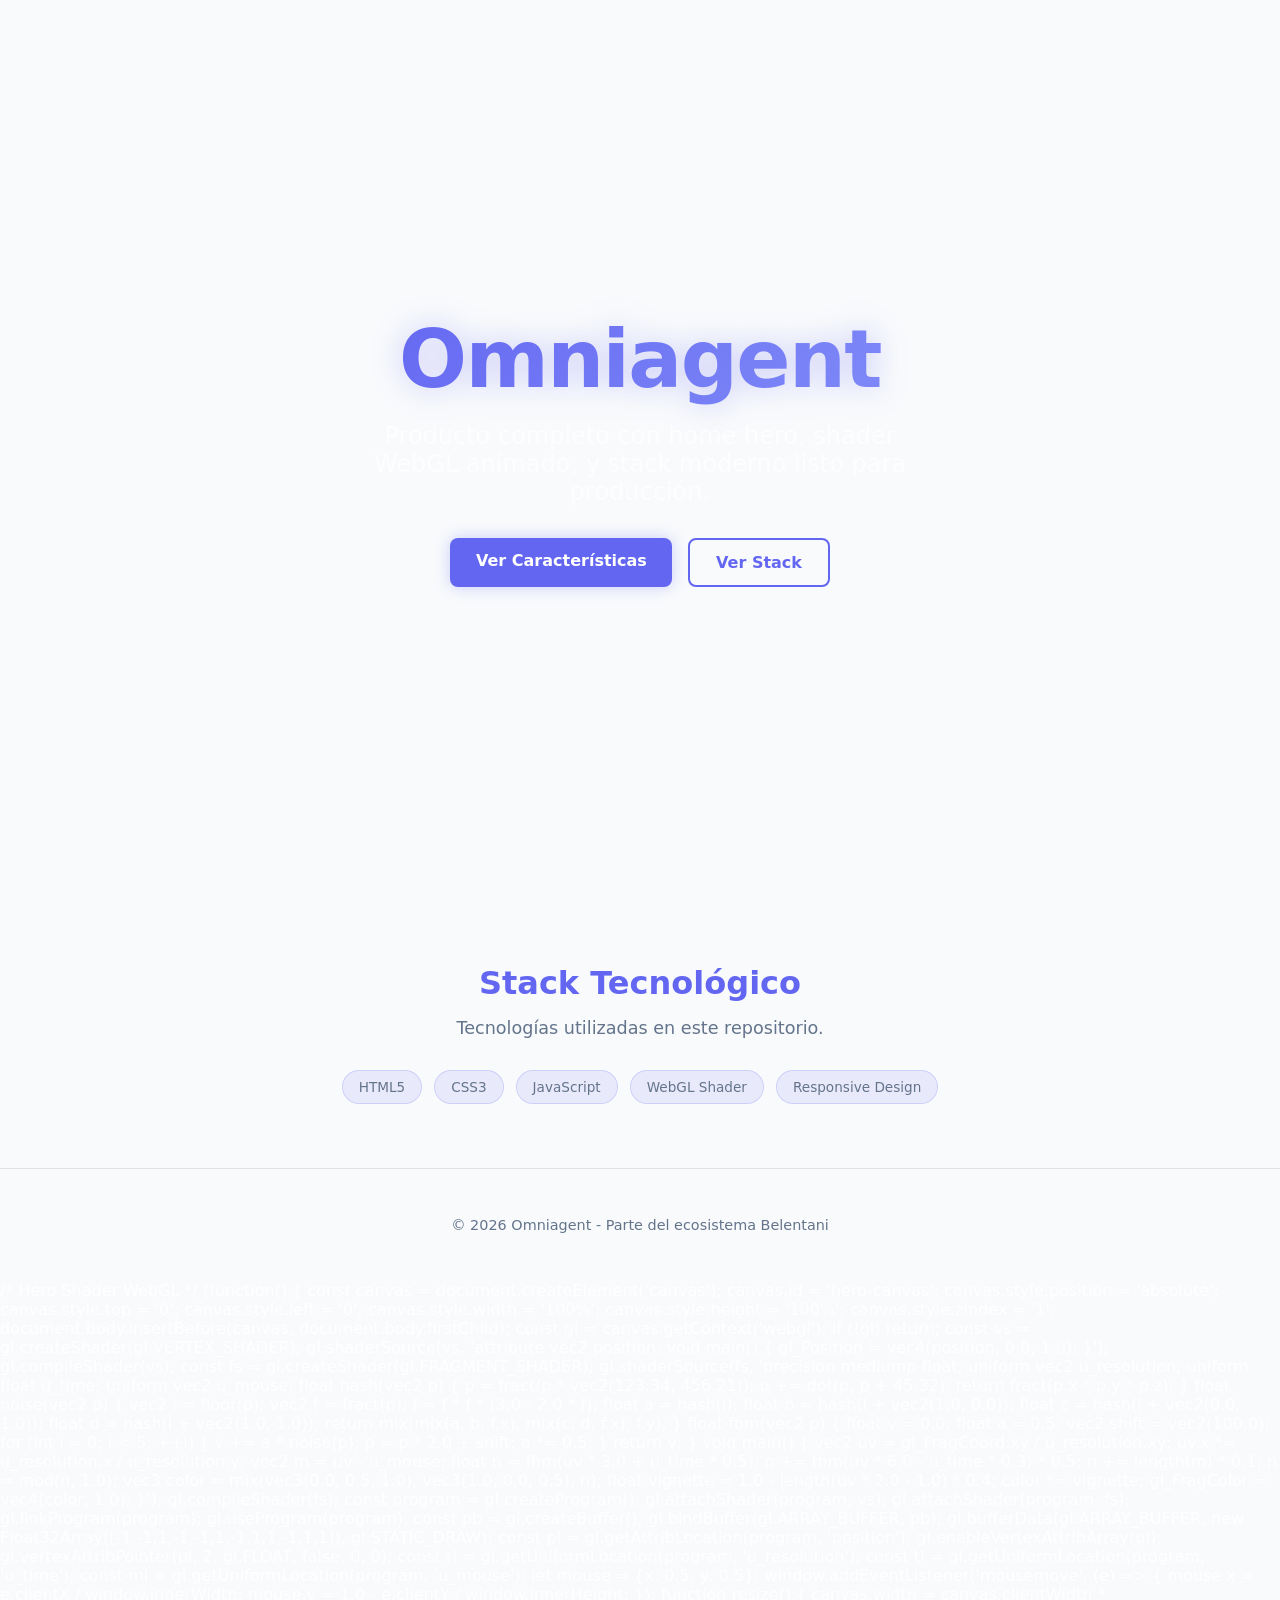
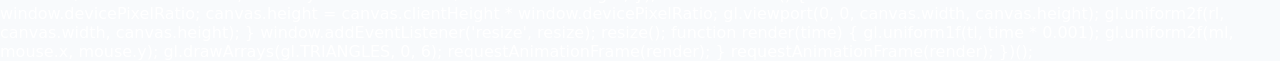
==== index.html @ 8b7341c3 "ci: install + 75 tests pass (6 skipped Windows)" ====
<!DOCTYPE html>
<html lang="es">
<head>
  <meta charset="UTF-8">
  <meta name="viewport" content="width=device-width, initial-scale=1.0">
  <meta name="description" content="omniagent - Producto completo con hero shader y animaciones">
  <title>Omniagent</title>
  <link rel="theme-color" content="#6366f1">
  <style>/* Hero Shader */
:root {
  --primary: #6366f1;
  --secondary: #818cf8;
  --bg: #f8fafc;
  --accent: #4f46e5;
  --glow: 0 0 15px rgba(99, 102, 241, 0.3);
}
* {
  box-sizing: border-box;
  margin: 0;
  padding: 0;
}
body {
  margin: 0;
  padding: 0;
  background: var(--bg);
  color: #ffffff;
  font-family: system-ui, -apple-system, sans-serif;
  overflow-x: hidden;
}
.hero {
  position: relative;
  width: 100vw;
  height: 100vh;
  display: flex;
  flex-direction: column;
  justify-content: center;
  align-items: center;
  background: var(--bg);
  overflow: hidden;
}
.hero-canvas {
  position: absolute;
  top: 0;
  left: 0;
  width: 100%;
  height: 100%;
  z-index: 1;
}
.hero-overlay {
  position: relative;
  z-index: 10;
  text-align: center;
  padding: 2rem;
}
.hero h1 {
  font-size: clamp(2.5rem, 8vw, 5rem);
  font-weight: 800;
  margin-bottom: 1rem;
  letter-spacing: -0.02em;
  background: linear-gradient(135deg, var(--primary), var(--secondary));
  -webkit-background-clip: text;
  -webkit-text-fill-color: transparent;
  background-clip: text;
  filter: drop-shadow(0 0 15px rgba(99, 102, 241, 0.3));
  animation: pulse 3s ease-in-out infinite;
}
.hero p {
  font-size: clamp(1.1rem, 3vw, 1.5rem);
  color: rgba(255,255,255,0.7);
  margin-bottom: 2rem;
  max-width: 600px;
  margin-left: auto;
  margin-right: auto;
}
.hero-actions {
  display: flex;
  gap: 1rem;
  justify-content: center;
  flex-wrap: wrap;
}
.btn-primary {
  background: var(--primary);
  color: #ffffff;
  padding: 0.8rem 1.6rem;
  border-radius: 0.5rem;
  font-weight: 600;
  text-decoration: none;
  font-size: 1rem;
  border: none;
  cursor: pointer;
  box-shadow: 0 0 15px rgba(99, 102, 241, 0.3);
}
.btn-primary:hover {
  transform: translateY(-2px);
  opacity: 0.9;
  filter: brightness(1.1);
}
.btn-secondary {
  background: transparent;
  color: var(--primary);
  padding: 0.8rem 1.6rem;
  border-radius: 0.5rem;
  font-weight: 600;
  text-decoration: none;
  font-size: 1rem;
  border: 2px solid var(--primary);
  cursor: pointer;
  transition: all 0.3s ease;
}
.btn-secondary:hover {
  background: var(--primary);
  color: #ffffff;
}
@keyframes pulse {
  0%, 100% { opacity: 1; transform: scale(1); }
  50% { opacity: 0.8; transform: scale(1.05); }
}
@media (max-width: 768px) {
  .hero h1 { font-size: 2rem; }
  .hero p { font-size: 1rem; }
  .hero-actions { flex-direction: column; align-items: center; }
  .btn-primary, .btn-secondary { width: 100%; max-width: 250px; text-align: center; }
}
@media (prefers-reduced-motion: reduce) {
  .hero { animation: none; }
  .hero h1 { animation: none; }
}
section {
  padding: 4rem 2rem;
  max-width: 1200px;
  margin: 0 auto;
}
section h2 {
  font-size: 2rem;
  margin-bottom: 1rem;
  color: var(--primary);
  text-align: center;
}
section p {
  font-size: 1.1rem;
  color: #64748b;
  max-width: 700px;
  margin: 0 auto 2rem;
  text-align: center;
}
.stack-list {
  display: flex;
  flex-wrap: wrap;
  gap: 0.75rem;
  justify-content: center;
  list-style: none;
  padding: 0;
}
.stack-list li {
  background: rgba(99, 102, 241, 0.1);
  border: 1px solid rgba(99, 102, 241, 0.2);
  border-radius: 2rem;
  padding: 0.5rem 1rem;
  font-size: 0.85rem;
  color: #64748b;
}
footer {
  padding: 3rem 2rem;
  border-top: 1px solid rgba(128, 128, 128, 0.2);
  text-align: center;
  color: #64748b;
  font-size: 0.9rem;
}
@media (max-width: 768px) {
  .hero { min-height: 80vh; }
  .hero h1 { font-size: 2rem; }
  .hero p { font-size: 1rem; }
  .hero-actions { flex-direction: column; align-items: center; }
  .btn-primary, .btn-secondary { width: 100%; max-width: 250px; text-align: center; }
  section { padding: 2rem 1rem; }
}
</style>
</head>
<body>
  <section class="hero">
    <div class="hero-canvas"></div>
    <div class="hero-overlay">
      <h1>Omniagent</h1>
      <p>Producto completo con home hero, shader WebGL animado, y stack moderno listo para producción.</p>
      <div class="hero-actions">
        <a href="#" class="btn-primary">Ver Características</a>
        <a href="#stack" class="btn-secondary">Ver Stack</a>
      </div>
    </div>
  </section>
  <section id="stack">
    <h2>Stack Tecnológico</h2>
    <p>Tecnologías utilizadas en este repositorio.</p>
    <ul class="stack-list">
      <li>HTML5</li>
      <li>CSS3</li>
      <li>JavaScript</li>
      <li>WebGL Shader</li>
      <li>Responsive Design</li>
    </ul>
  </section>
  <footer><p>© 2026 Omniagent - Parte del ecosistema Belentani</p></footer>
/* Hero Shader WebGL */
(function() {
  const canvas = document.createElement('canvas');
  canvas.id = 'hero-canvas';
  canvas.style.position = 'absolute';
  canvas.style.top = '0';
  canvas.style.left = '0';
  canvas.style.width = '100%';
  canvas.style.height = '100%';
  canvas.style.zIndex = '1';
  document.body.insertBefore(canvas, document.body.firstChild);
  const gl = canvas.getContext('webgl');
  if (!gl) return;
  const vs = gl.createShader(gl.VERTEX_SHADER);
  gl.shaderSource(vs, 'attribute vec2 position; void main() { gl_Position = vec4(position, 0.0, 1.0); }');
  gl.compileShader(vs);
  const fs = gl.createShader(gl.FRAGMENT_SHADER);
  gl.shaderSource(fs, 'precision mediump float; uniform vec2 u_resolution; uniform float u_time; uniform vec2 u_mouse; float hash(vec2 p) { p = fract(p * vec2(123.34, 456.21)); p += dot(p, p + 45.32); return fract(p.x * p.y * p.z); } float noise(vec2 p) { vec2 i = floor(p); vec2 f = fract(p); f = f * f * (3.0 - 2.0 * f); float a = hash(i); float b = hash(i + vec2(1.0, 0.0)); float c = hash(i + vec2(0.0, 1.0)); float d = hash(i + vec2(1.0, 1.0)); return mix(mix(a, b, f.x), mix(c, d, f.x), f.y); } float fbm(vec2 p) { float v = 0.0; float a = 0.5; vec2 shift = vec2(100.0); for (int i = 0; i < 5; ++i) { v += a * noise(p); p = p * 2.0 + shift; a *= 0.5; } return v; } void main() { vec2 uv = gl_FragCoord.xy / u_resolution.xy; uv.x *= u_resolution.x / u_resolution.y; vec2 m = uv - u_mouse; float n = fbm(uv * 3.0 + u_time * 0.5); n += fbm(uv * 6.0 - u_time * 0.3) * 0.5; n += length(m) * 0.1; n = mod(n, 1.0); vec3 color = mix(vec3(0.0, 0.5, 1.0), vec3(1.0, 0.0, 0.5), n); float vignette = 1.0 - length(uv * 2.0 - 1.0) * 0.4; color *= vignette; gl_FragColor = vec4(color, 1.0); }');
  gl.compileShader(fs);
  const program = gl.createProgram();
  gl.attachShader(program, vs);
  gl.attachShader(program, fs);
  gl.linkProgram(program);
  gl.useProgram(program);
  const pb = gl.createBuffer();
  gl.bindBuffer(gl.ARRAY_BUFFER, pb);
  gl.bufferData(gl.ARRAY_BUFFER, new Float32Array([-1,-1,1,-1,-1,1,-1,1,1,-1,1,1]), gl.STATIC_DRAW);
  const pl = gl.getAttribLocation(program, 'position');
  gl.enableVertexAttribArray(pl);
  gl.vertexAttribPointer(pl, 2, gl.FLOAT, false, 0, 0);
  const rl = gl.getUniformLocation(program, 'u_resolution');
  const tl = gl.getUniformLocation(program, 'u_time');
  const ml = gl.getUniformLocation(program, 'u_mouse');
  let mouse = {x: 0.5, y: 0.5};
  window.addEventListener('mousemove', (e) => { mouse.x = e.clientX / window.innerWidth; mouse.y = 1.0 - e.clientY / window.innerHeight; });
  function resize() { canvas.width = canvas.clientWidth * window.devicePixelRatio; canvas.height = canvas.clientHeight * window.devicePixelRatio; gl.viewport(0, 0, canvas.width, canvas.height); gl.uniform2f(rl, canvas.width, canvas.height); }
  window.addEventListener('resize', resize);
  resize();
  function render(time) { gl.uniform1f(tl, time * 0.001); gl.uniform2f(ml, mouse.x, mouse.y); gl.drawArrays(gl.TRIANGLES, 0, 6); requestAnimationFrame(render); }
  requestAnimationFrame(render);
})();
</body>
</html>
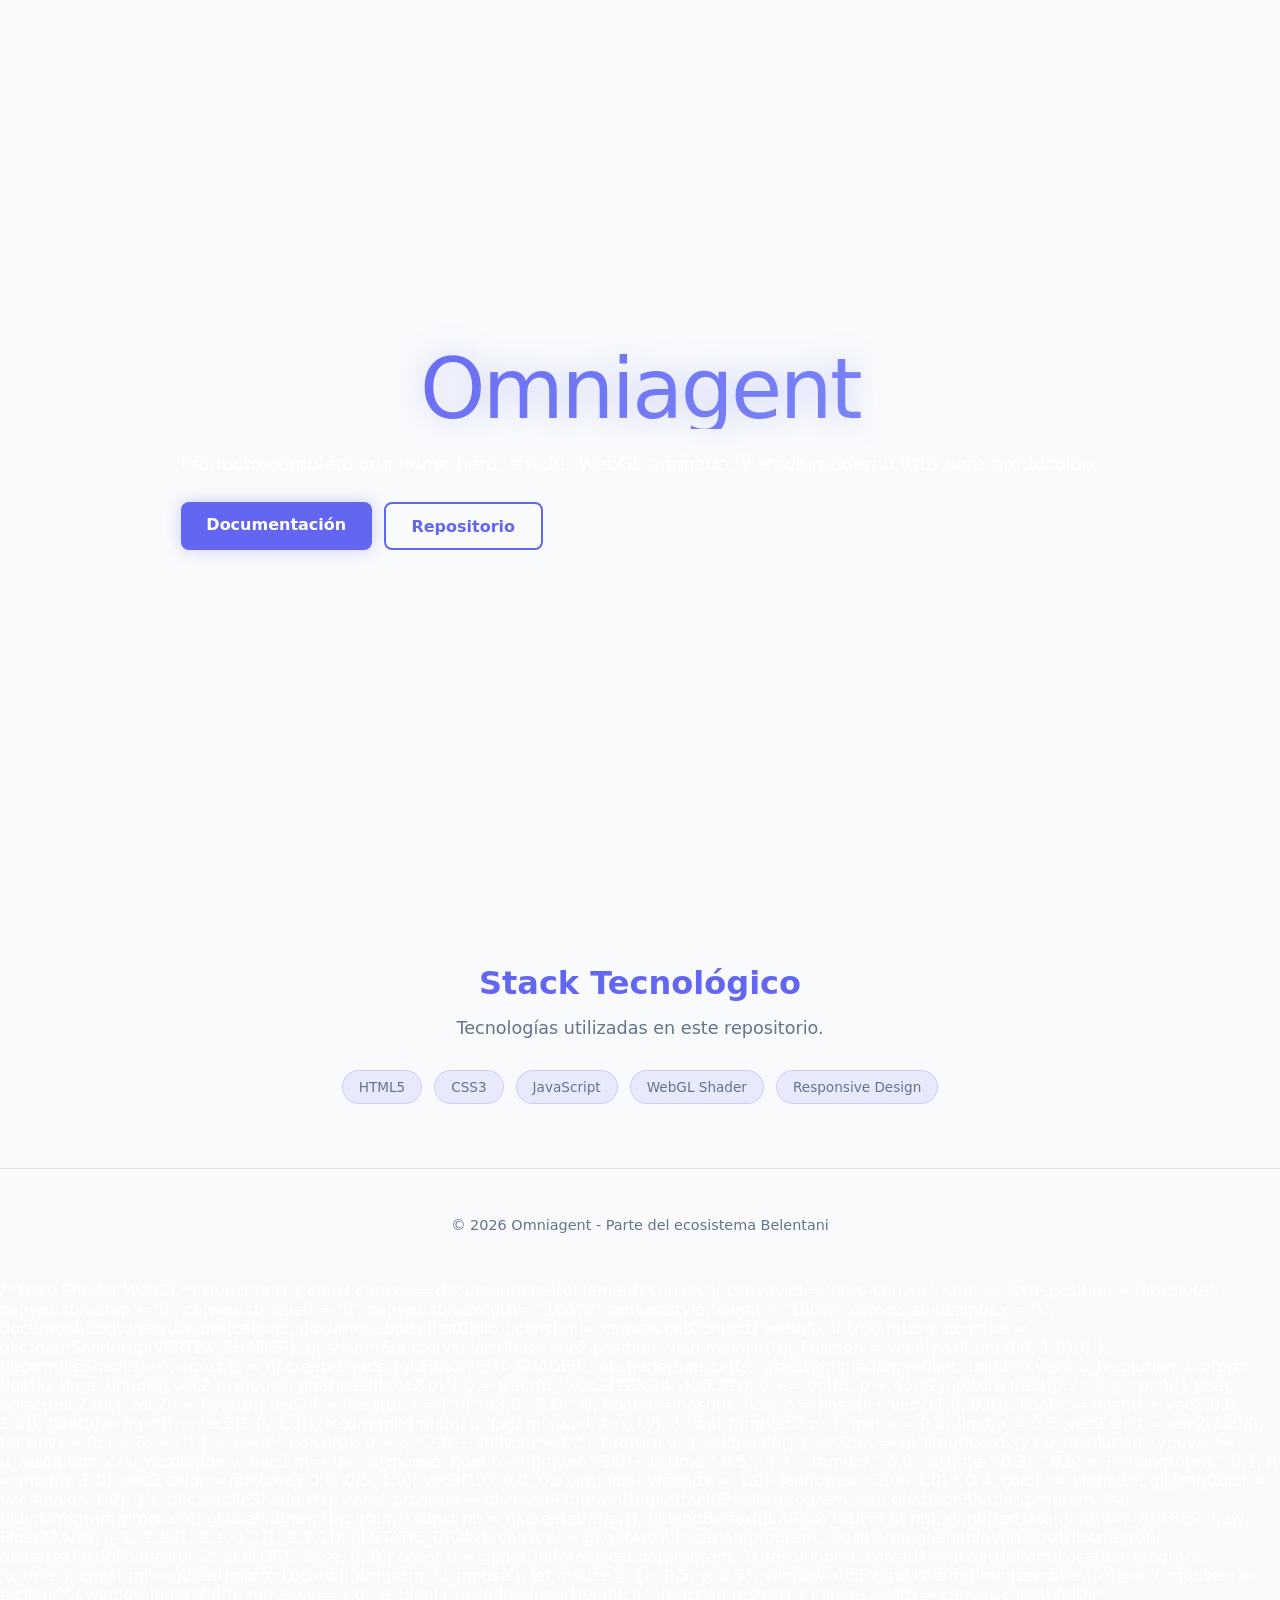
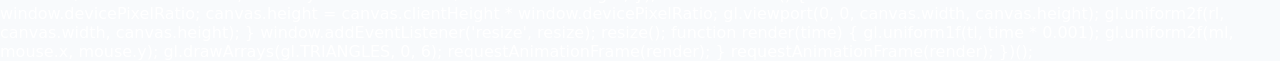
==== commit 4544aa91: "feat(web): montar el hero React en la home El hero estaba en HTML estatico con un enlace muerto a '#" ====
--- a/index.html
+++ b/index.html
@@ -179,7 +179,7 @@
 <body>
   <section class="hero">
     <div class="hero-canvas"></div>
-    <div class="hero-overlay">
+    <div class="hero-overlay" id="react-hero">
       <h1>Omniagent</h1>
       <p>Producto completo con home hero, shader WebGL animado, y stack moderno listo para producción.</p>
       <div class="hero-actions">
@@ -241,5 +241,18 @@
   function render(time) { gl.uniform1f(tl, time * 0.001); gl.uniform2f(ml, mouse.x, mouse.y); gl.drawArrays(gl.TRIANGLES, 0, 6); requestAnimationFrame(render); }
   requestAnimationFrame(render);
 })();
+<script type="application/json" id="hero-data">
+{
+  "eyebrow": "",
+  "title": "Omniagent",
+  "subtitle": "Producto completo con home hero, shader WebGL animado, y stack moderno listo para producción.",
+  "install": "",
+  "docsHref": "docs.html",
+  "repoHref": "https://github.com/belentani7/omniagent",
+  "demoHref": "",
+  "chips": []
+}
+</script>
+<script src="site-hero.js" defer></script>
 </body>
 </html>
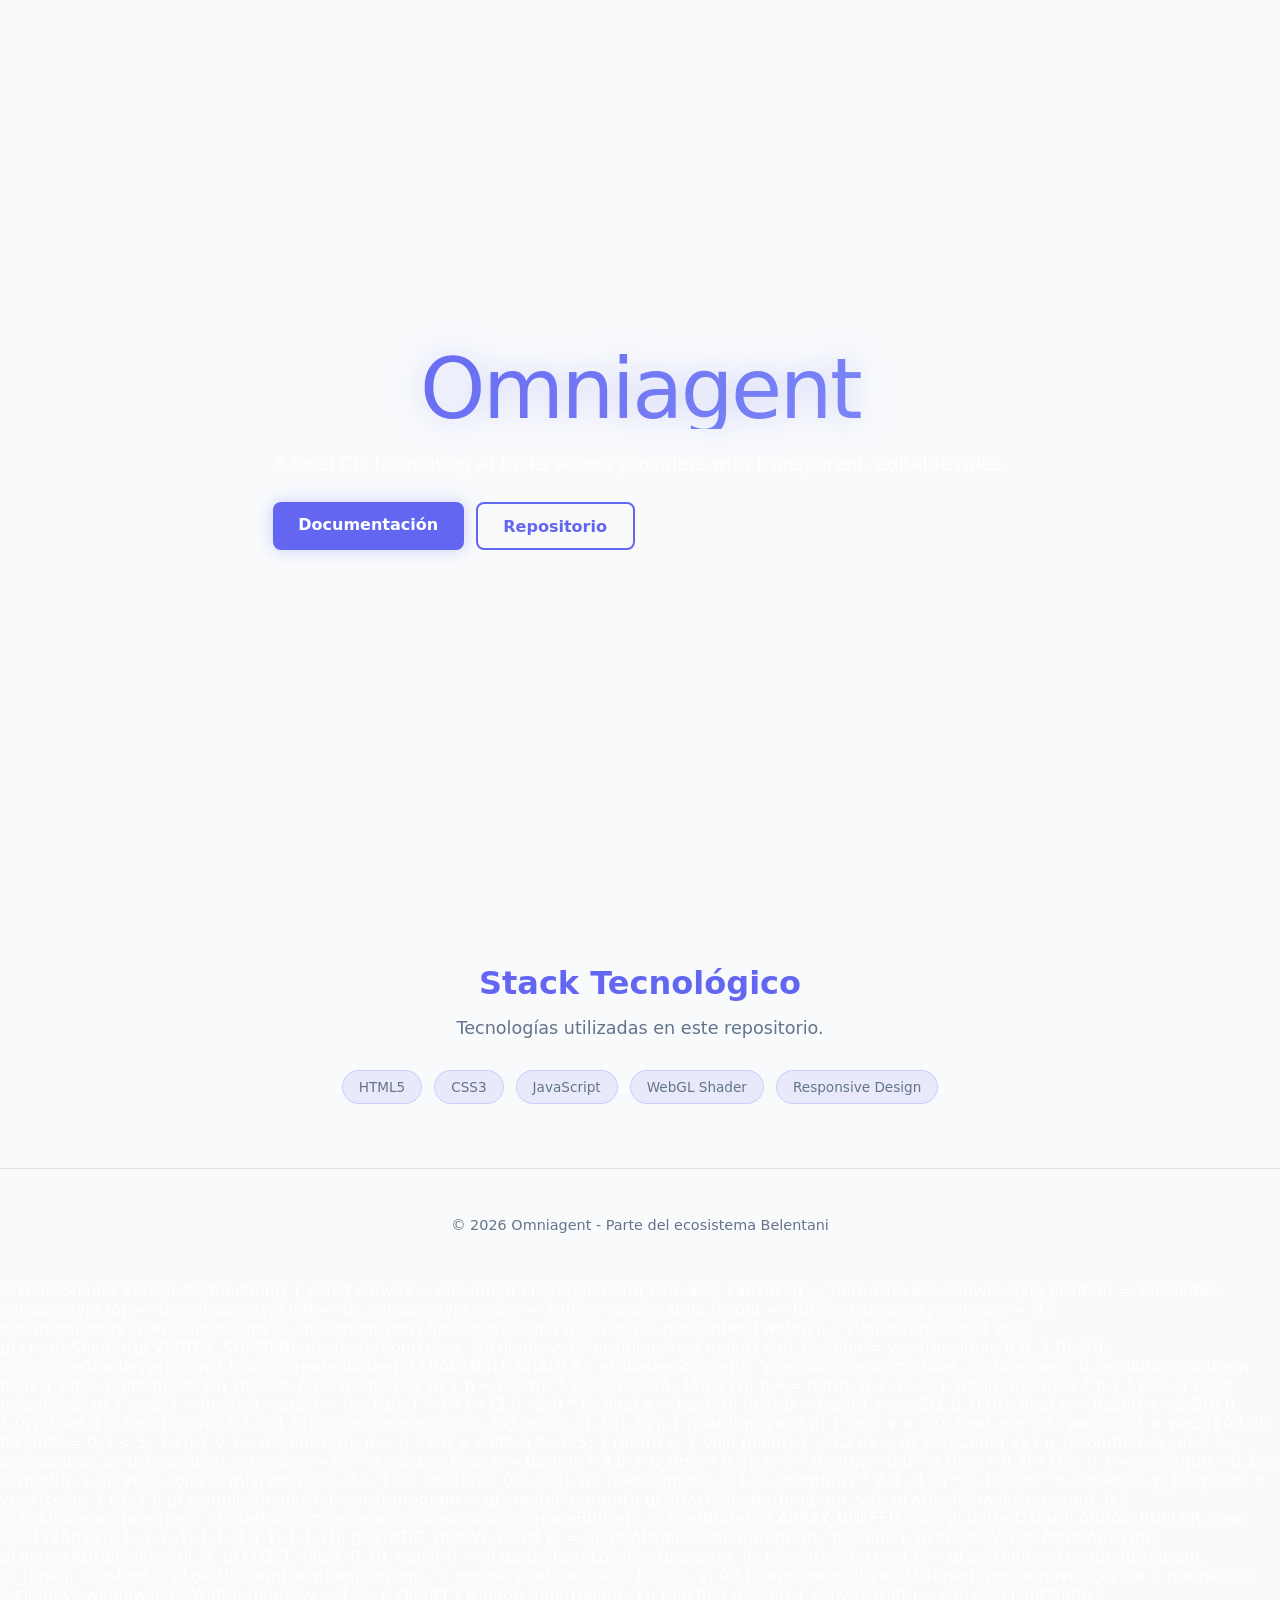
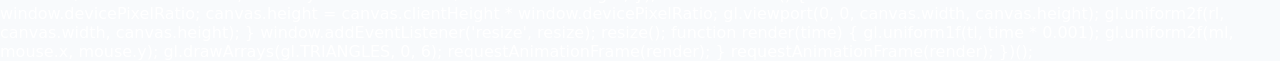
==== commit f3996621: "fix(web): sustituir el subtítulo de plantilla por la descripción real del repo El hero mostraba "Pro" ====
--- a/index.html
+++ b/index.html
@@ -245,7 +245,7 @@
 {
   "eyebrow": "",
   "title": "Omniagent",
-  "subtitle": "Producto completo con home hero, shader WebGL animado, y stack moderno listo para producción.",
+  "subtitle": "A local CLI for routing AI tasks across providers with transparent, editable rules.",
   "install": "",
   "docsHref": "docs.html",
   "repoHref": "https://github.com/belentani7/omniagent",
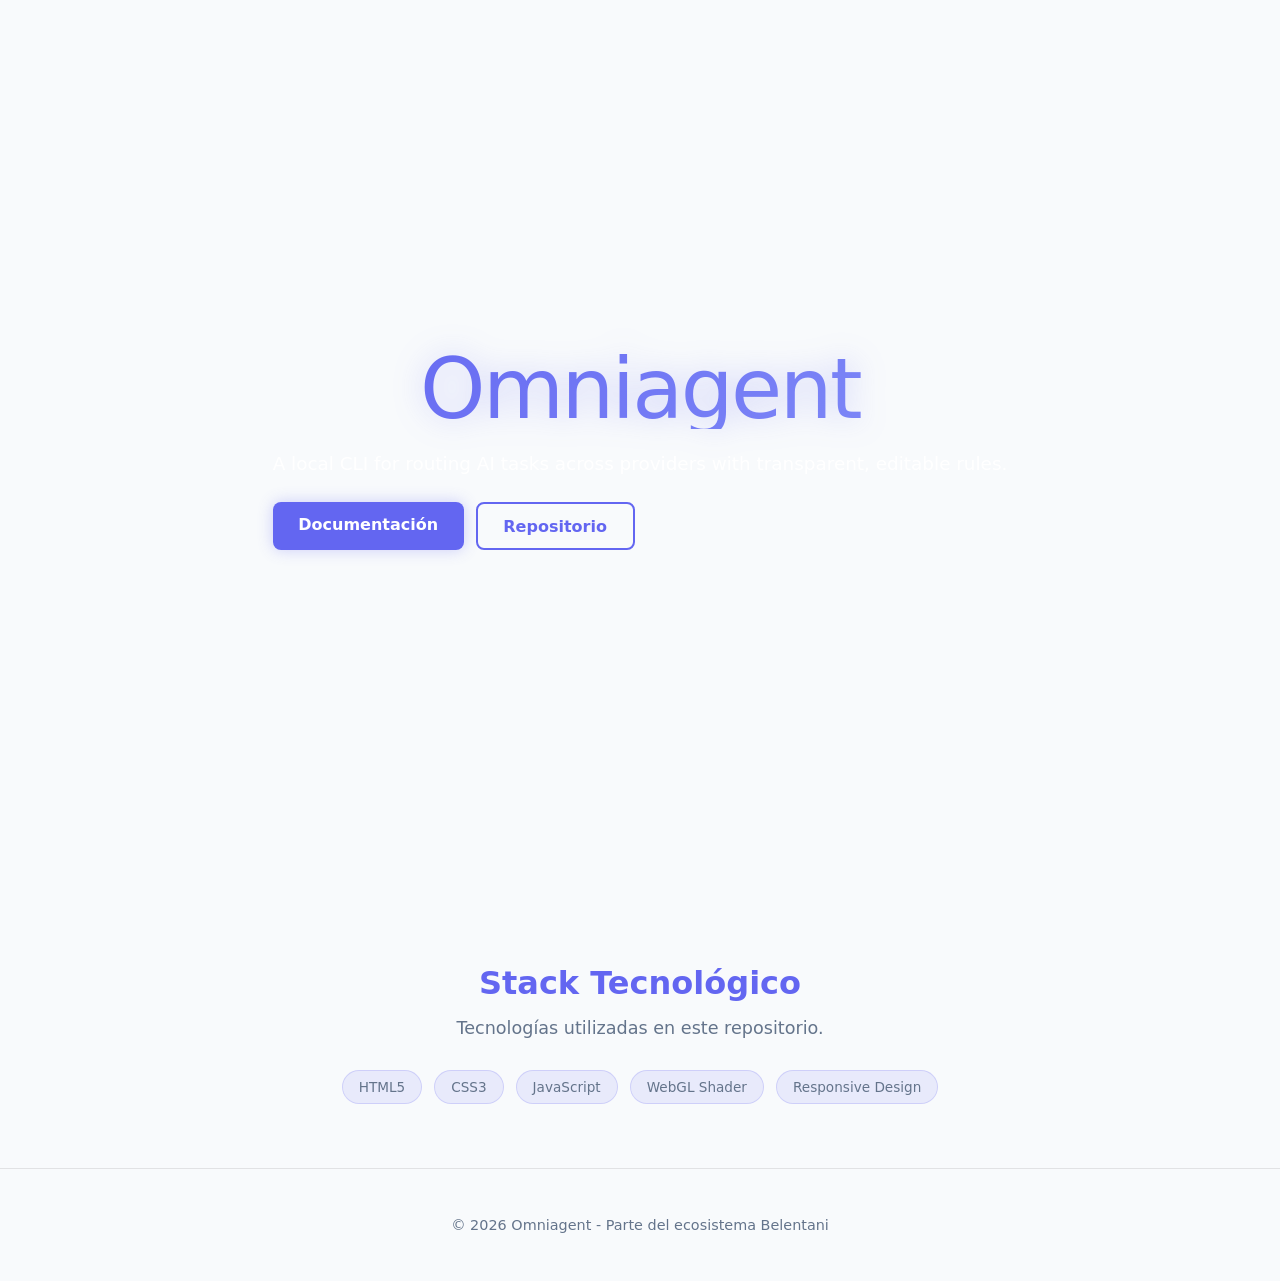
==== commit 90db09dc: "fix(web): ejecutar el shader WebGL que se servía como texto y darle destino En 21 repos el bloque de" ====
--- a/index.html
+++ b/index.html
@@ -178,7 +178,7 @@
 </head>
 <body>
   <section class="hero">
-    <div class="hero-canvas"></div>
+    <div class="hero-canvas"><canvas id="hero-canvas" aria-hidden="true"></canvas></div>
     <div class="hero-overlay" id="react-hero">
       <h1>Omniagent</h1>
       <p>Producto completo con home hero, shader WebGL animado, y stack moderno listo para producción.</p>
@@ -200,6 +200,7 @@
     </ul>
   </section>
   <footer><p>© 2026 Omniagent - Parte del ecosistema Belentani</p></footer>
+<script>
 /* Hero Shader WebGL */
 (function() {
   const canvas = document.createElement('canvas');
@@ -241,6 +242,7 @@
   function render(time) { gl.uniform1f(tl, time * 0.001); gl.uniform2f(ml, mouse.x, mouse.y); gl.drawArrays(gl.TRIANGLES, 0, 6); requestAnimationFrame(render); }
   requestAnimationFrame(render);
 })();
+</script>
 <script type="application/json" id="hero-data">
 {
   "eyebrow": "",
@@ -253,6 +255,7 @@
   "chips": []
 }
 </script>
+<script src="hero.js" defer></script>
 <script src="site-hero.js" defer></script>
 </body>
 </html>
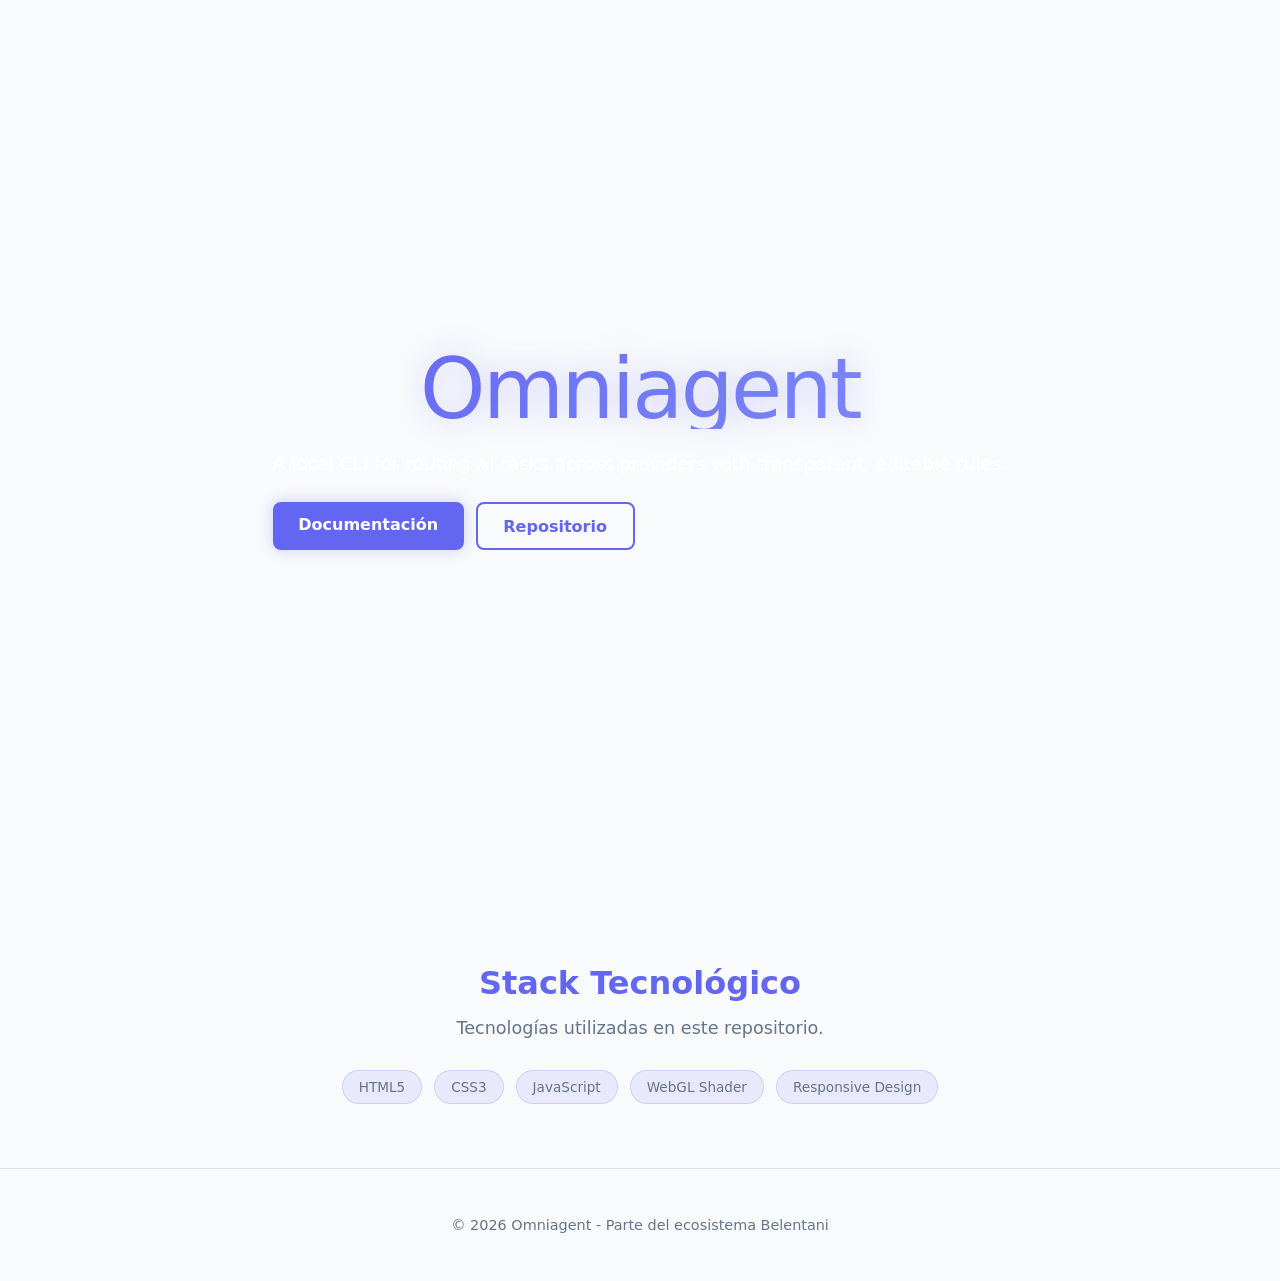
==== commit 4afe965a: "fix(web): un solo shader, con la paleta de la página y el canvas dimensionado Se retira el shader in" ====
--- a/index.html
+++ b/index.html
@@ -178,7 +178,7 @@
 </head>
 <body>
   <section class="hero">
-    <div class="hero-canvas"><canvas id="hero-canvas" aria-hidden="true"></canvas></div>
+    <div class="hero-canvas"><canvas id="hero-canvas" aria-hidden="true" style="width:100%;height:100%;display:block"></canvas></div>
     <div class="hero-overlay" id="react-hero">
       <h1>Omniagent</h1>
       <p>Producto completo con home hero, shader WebGL animado, y stack moderno listo para producción.</p>
@@ -200,49 +200,6 @@
     </ul>
   </section>
   <footer><p>© 2026 Omniagent - Parte del ecosistema Belentani</p></footer>
-<script>
-/* Hero Shader WebGL */
-(function() {
-  const canvas = document.createElement('canvas');
-  canvas.id = 'hero-canvas';
-  canvas.style.position = 'absolute';
-  canvas.style.top = '0';
-  canvas.style.left = '0';
-  canvas.style.width = '100%';
-  canvas.style.height = '100%';
-  canvas.style.zIndex = '1';
-  document.body.insertBefore(canvas, document.body.firstChild);
-  const gl = canvas.getContext('webgl');
-  if (!gl) return;
-  const vs = gl.createShader(gl.VERTEX_SHADER);
-  gl.shaderSource(vs, 'attribute vec2 position; void main() { gl_Position = vec4(position, 0.0, 1.0); }');
-  gl.compileShader(vs);
-  const fs = gl.createShader(gl.FRAGMENT_SHADER);
-  gl.shaderSource(fs, 'precision mediump float; uniform vec2 u_resolution; uniform float u_time; uniform vec2 u_mouse; float hash(vec2 p) { p = fract(p * vec2(123.34, 456.21)); p += dot(p, p + 45.32); return fract(p.x * p.y * p.z); } float noise(vec2 p) { vec2 i = floor(p); vec2 f = fract(p); f = f * f * (3.0 - 2.0 * f); float a = hash(i); float b = hash(i + vec2(1.0, 0.0)); float c = hash(i + vec2(0.0, 1.0)); float d = hash(i + vec2(1.0, 1.0)); return mix(mix(a, b, f.x), mix(c, d, f.x), f.y); } float fbm(vec2 p) { float v = 0.0; float a = 0.5; vec2 shift = vec2(100.0); for (int i = 0; i < 5; ++i) { v += a * noise(p); p = p * 2.0 + shift; a *= 0.5; } return v; } void main() { vec2 uv = gl_FragCoord.xy / u_resolution.xy; uv.x *= u_resolution.x / u_resolution.y; vec2 m = uv - u_mouse; float n = fbm(uv * 3.0 + u_time * 0.5); n += fbm(uv * 6.0 - u_time * 0.3) * 0.5; n += length(m) * 0.1; n = mod(n, 1.0); vec3 color = mix(vec3(0.0, 0.5, 1.0), vec3(1.0, 0.0, 0.5), n); float vignette = 1.0 - length(uv * 2.0 - 1.0) * 0.4; color *= vignette; gl_FragColor = vec4(color, 1.0); }');
-  gl.compileShader(fs);
-  const program = gl.createProgram();
-  gl.attachShader(program, vs);
-  gl.attachShader(program, fs);
-  gl.linkProgram(program);
-  gl.useProgram(program);
-  const pb = gl.createBuffer();
-  gl.bindBuffer(gl.ARRAY_BUFFER, pb);
-  gl.bufferData(gl.ARRAY_BUFFER, new Float32Array([-1,-1,1,-1,-1,1,-1,1,1,-1,1,1]), gl.STATIC_DRAW);
-  const pl = gl.getAttribLocation(program, 'position');
-  gl.enableVertexAttribArray(pl);
-  gl.vertexAttribPointer(pl, 2, gl.FLOAT, false, 0, 0);
-  const rl = gl.getUniformLocation(program, 'u_resolution');
-  const tl = gl.getUniformLocation(program, 'u_time');
-  const ml = gl.getUniformLocation(program, 'u_mouse');
-  let mouse = {x: 0.5, y: 0.5};
-  window.addEventListener('mousemove', (e) => { mouse.x = e.clientX / window.innerWidth; mouse.y = 1.0 - e.clientY / window.innerHeight; });
-  function resize() { canvas.width = canvas.clientWidth * window.devicePixelRatio; canvas.height = canvas.clientHeight * window.devicePixelRatio; gl.viewport(0, 0, canvas.width, canvas.height); gl.uniform2f(rl, canvas.width, canvas.height); }
-  window.addEventListener('resize', resize);
-  resize();
-  function render(time) { gl.uniform1f(tl, time * 0.001); gl.uniform2f(ml, mouse.x, mouse.y); gl.drawArrays(gl.TRIANGLES, 0, 6); requestAnimationFrame(render); }
-  requestAnimationFrame(render);
-})();
-</script>
 <script type="application/json" id="hero-data">
 {
   "eyebrow": "",
@@ -256,6 +213,16 @@
 }
 </script>
 <script src="hero.js" defer></script>
+<script>
+document.addEventListener('DOMContentLoaded', function () {
+  if (typeof window.initHeroShader !== 'function') return;
+  var css = getComputedStyle(document.documentElement);
+  var a = (css.getPropertyValue('--accent') || '#e0a35c').trim();
+  var b = (css.getPropertyValue('--accent2') || '#7fa88b').trim();
+  window.initHeroShader('hero-canvas', a, b);
+});
+</script>
+
 <script src="site-hero.js" defer></script>
 </body>
 </html>
